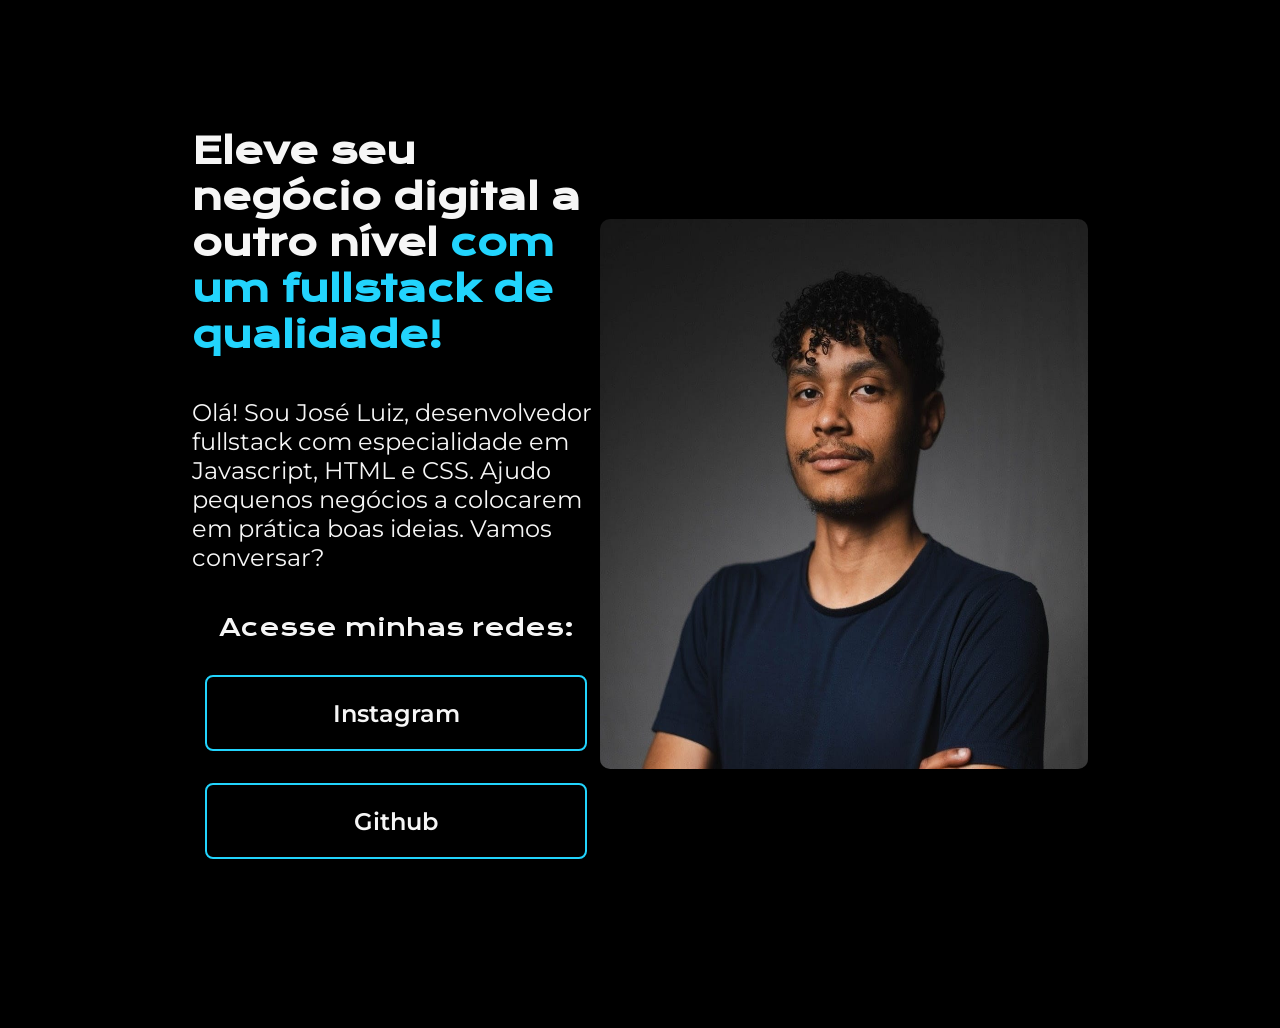
==== index.html @ cce53d2e "feat: estilizando os links" ====
<!DOCTYPE html>
<html lang="pt-br">
<head>
    <meta charset="UTF-8">
    <meta http-equiv="X-UA-Compatible" content="ie=edge">
    <meta name="viewport" content="width=device-width, initial-scale=1.0">
    <title>Portfolio</title>
    <link rel="stylesheet" href="style.css">
</head>
<body>
    <header></header>
    
    <main class="apresentacao">
        <section class="apresentacao__conteudo">
            <h1 class="apresentacao__conteudo__titulo">Eleve seu negócio digital a outro nível <strong class="titulo-destaque">com um fullstack de qualidade!</strong></h1>
            <p class="apresentacao__conteudo__texto">Olá! Sou José Luiz, desenvolvedor fullstack com especialidade em Javascript, HTML e CSS. Ajudo pequenos negócios a colocarem em prática boas ideias. Vamos conversar?</p>
            <div class="apresentacao__links">
                <h2 class="apresentacao__links__subtitulo" >Acesse minhas redes:</h2>
                <a  class="apresentacao__links__links" href="https://instagram.com/joseluizfelisbino">Instagram</a>
                <a class="apresentacao__links__links" href="https://github.com/josefelisbino">Github</a>
            </div>
        </section>
        <img src="foto profissional.png" alt="Foto do José Luiz">
    </main>
    <footer></footer>
</body>
</html>
---- style.css ----
@import url("https://fonts.googleapis.com/css2?family=Krona+One&family=Montserrat:ital,wght@0,100..900;1,100..900&family=Poppins:ital,wght@0,100;0,200;0,300;0,400;0,500;0,600;0,700;0,800;0,900;1,100;1,200;1,300;1,400;1,500;1,600;1,700;1,800;1,900&family=Unbounded:wght@200..900&display=swap");

* {
    margin: 0;
    padding: 0;
}

img {
  width: 488px;
  height: 550px;
  border-radius: 10px;
}

body {
    height: 100vh;
    box-sizing: border-box;
    background-color: black;
    color: #F6F6F6;
}

.titulo-destaque {
    color: #22D4FD;
}

.apresentacao {
    margin: 10% 15%;
    display: flex;
    align-items: center;
    justify-content: space-between;
}

.apresentacao__conteudo {
    width: 615px;
    display: flex;
    flex-direction: column;
    gap: 40px;
}

.apresentacao__conteudo__titulo {
    font-size: 36px;
    font-family: 'Krona One', sans-serif;
}

.apresentacao__conteudo__texto {
    font-size: 24px;
    font-family: 'Montserrat', sans-serif;
}

.apresentacao__links {
    display: flex;
    flex-direction: column;
    justify-content: space-between;
    align-items: center;
    gap: 32px;
}

.apresentacao__links__subtitulo {
    font-weight: 400;
    font-family: 'Krona One', sans-serif;
    font-size: 24px;
}

.apresentacao__links__links {
    border: 2px solid #22D4FD;
    width: 378px;
    text-align: center;
    border-radius: 8px;
    font-size: 24px;
    font-weight: 600;
    padding: 21.5px 0;
    text-decoration: none;
    color: #f6f6f6;
    font-family: 'Montserrat', sans-serif;
}
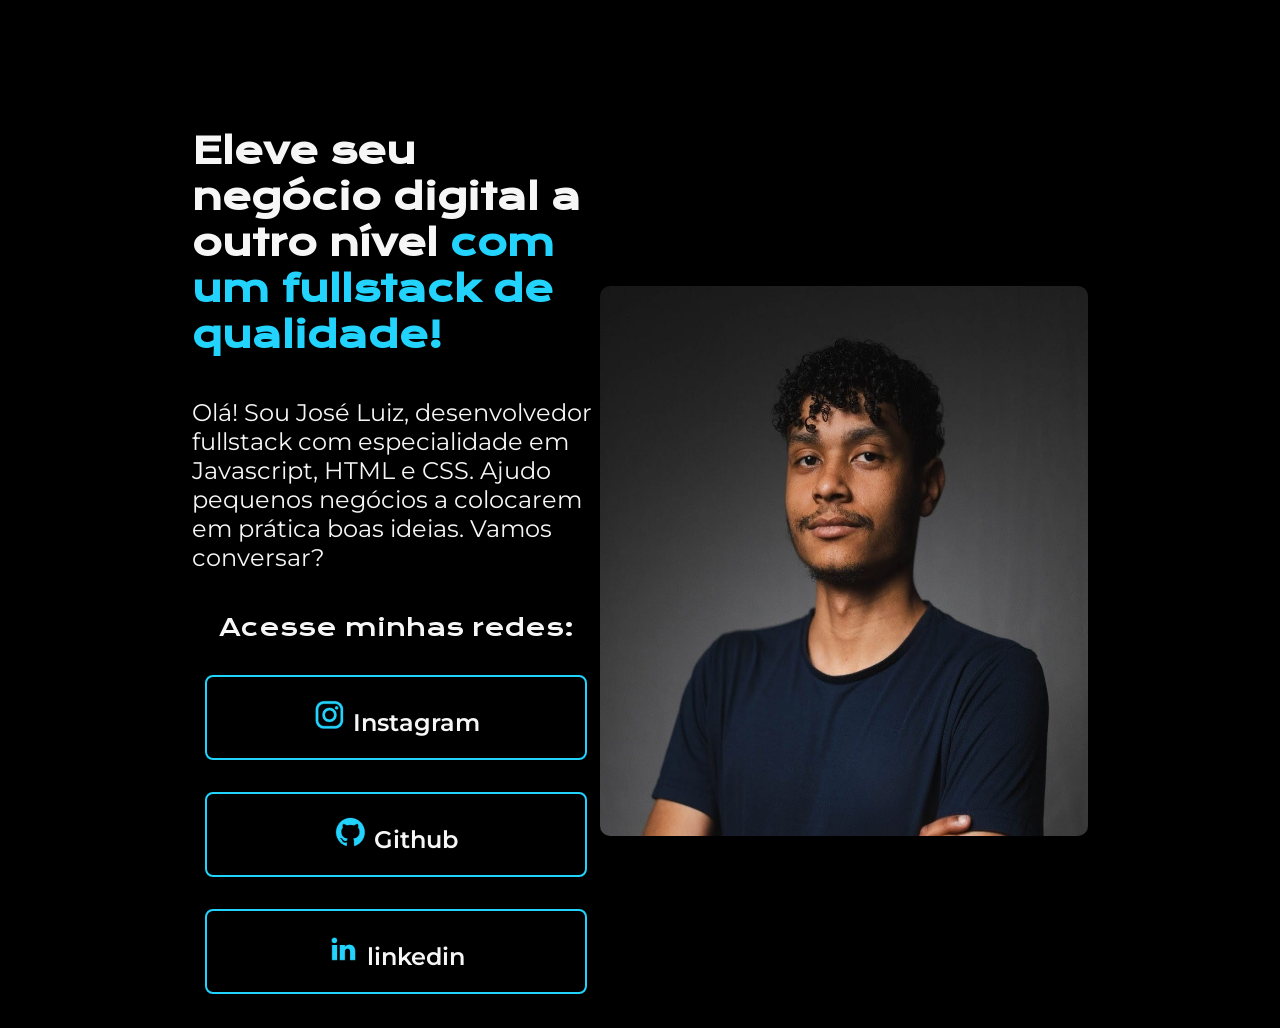
==== commit 04ddd170: "feat: icones de redes social" ====
--- a/index.html
+++ b/index.html
@@ -16,11 +16,21 @@
             <p class="apresentacao__conteudo__texto">Olá! Sou José Luiz, desenvolvedor fullstack com especialidade em Javascript, HTML e CSS. Ajudo pequenos negócios a colocarem em prática boas ideias. Vamos conversar?</p>
             <div class="apresentacao__links">
                 <h2 class="apresentacao__links__subtitulo" >Acesse minhas redes:</h2>
-                <a  class="apresentacao__links__links" href="https://instagram.com/joseluizfelisbino">Instagram</a>
-                <a class="apresentacao__links__links" href="https://github.com/josefelisbino">Github</a>
+                <a  class="apresentacao__links__links" href="https://instagram.com/joseluizfelisbino">
+                   <img src="./assets/instagram.png"> 
+                    Instagram
+                </a>
+                <a class="apresentacao__links__links" href="https://github.com/josefelisbino">
+                    <img src="./assets/github.png">
+                    Github
+                </a>
+                <a class="apresentacao__links__links" href="https://linkedin.com/in/josé-luiz-felisbino">
+                    <img src="./assets/linkedin.png">
+                    linkedin
+                </a>
             </div>
         </section>
-        <img src="foto profissional.png" alt="Foto do José Luiz">
+        <img class="foto-perfil" src="./assets/foto profissional.png" alt="Foto do José Luiz">
     </main>
     <footer></footer>
 </body>
--- a/style.css
+++ b/style.css
@@ -5,7 +5,7 @@
     padding: 0;
 }
 
-img {
+.foto-perfil {
   width: 488px;
   height: 550px;
   border-radius: 10px;
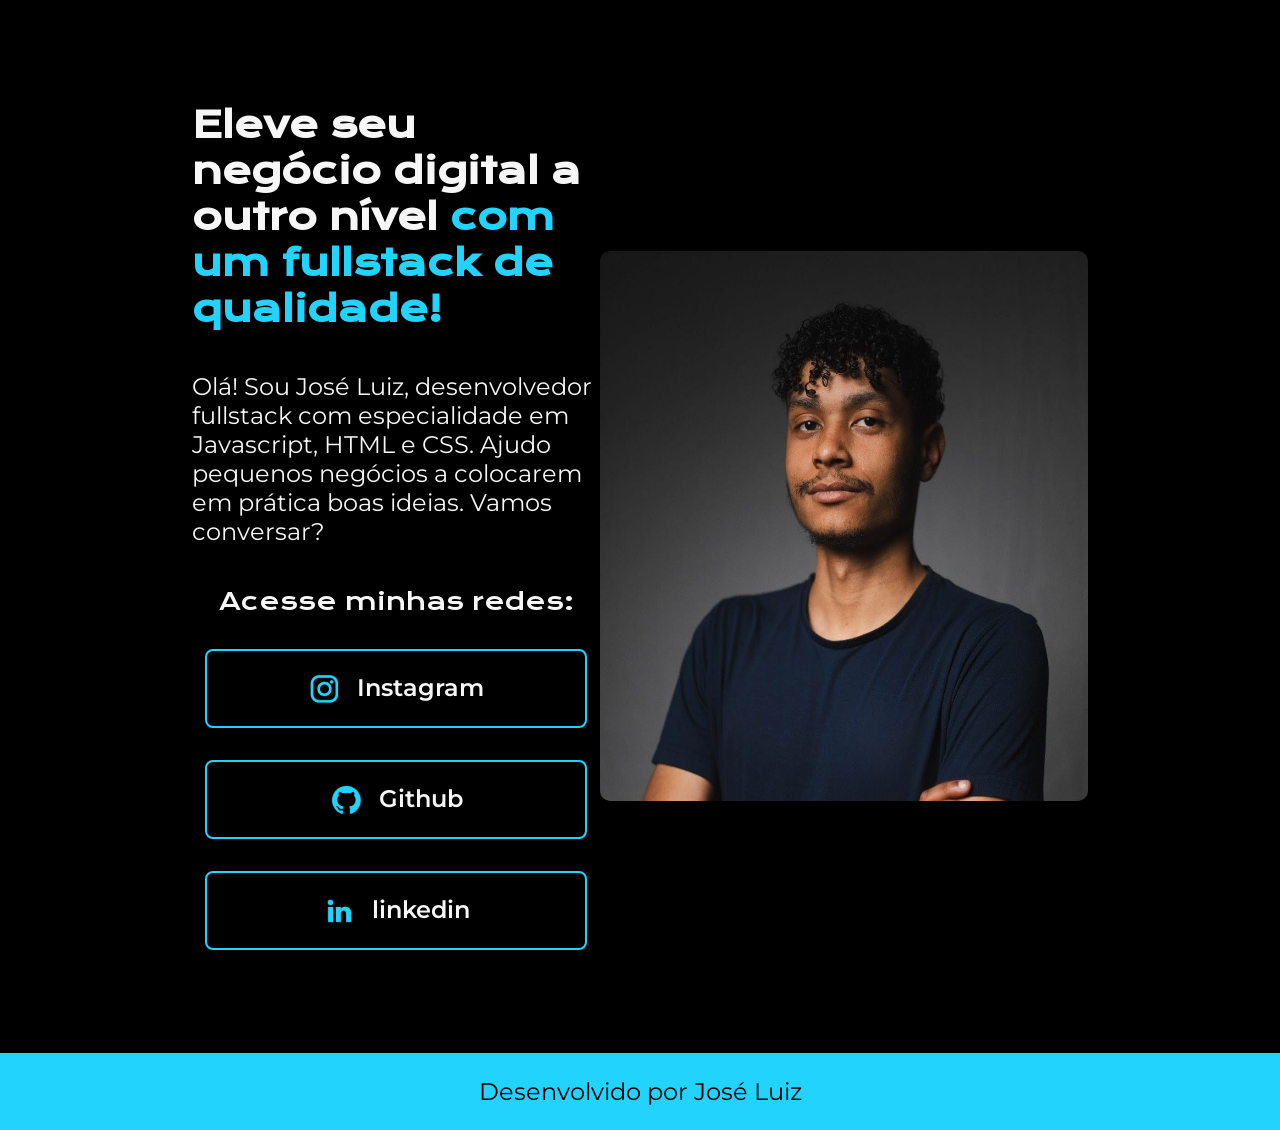
==== commit c0bd08af: "feat: adiciona o footer" ====
--- a/index.html
+++ b/index.html
@@ -32,6 +32,8 @@
         </section>
         <img class="foto-perfil" src="./assets/foto profissional.png" alt="Foto do José Luiz">
     </main>
-    <footer></footer>
+    <footer class="rodape">
+        <p>Desenvolvido por José Luiz</p>
+    </footer>
 </body>
 </html>
--- a/style.css
+++ b/style.css
@@ -12,7 +12,6 @@
 }
 
 body {
-    height: 100vh;
     box-sizing: border-box;
     background-color: black;
     color: #F6F6F6;
@@ -23,7 +22,7 @@
 }
 
 .apresentacao {
-    margin: 10% 15%;
+    padding: 8% 15%;
     display: flex;
     align-items: center;
     justify-content: space-between;
@@ -61,6 +60,9 @@
 }
 
 .apresentacao__links__links {
+    display: flex;
+    justify-content: center;
+    gap: 16px;
     border: 2px solid #22D4FD;
     width: 378px;
     text-align: center;
@@ -71,4 +73,18 @@
     text-decoration: none;
     color: #f6f6f6;
     font-family: 'Montserrat', sans-serif;
+}
+
+.apresentacao__links__links:hover {
+    background-color: #272727;
+}
+
+.rodape {
+    padding: 24px;
+    color: #000000;
+    background-color: #22D4FD;
+    text-align: center;
+    font-family: 'Montserrat', sans-serif;
+    font-size: 24px;
+    font-weight: 400;
 }
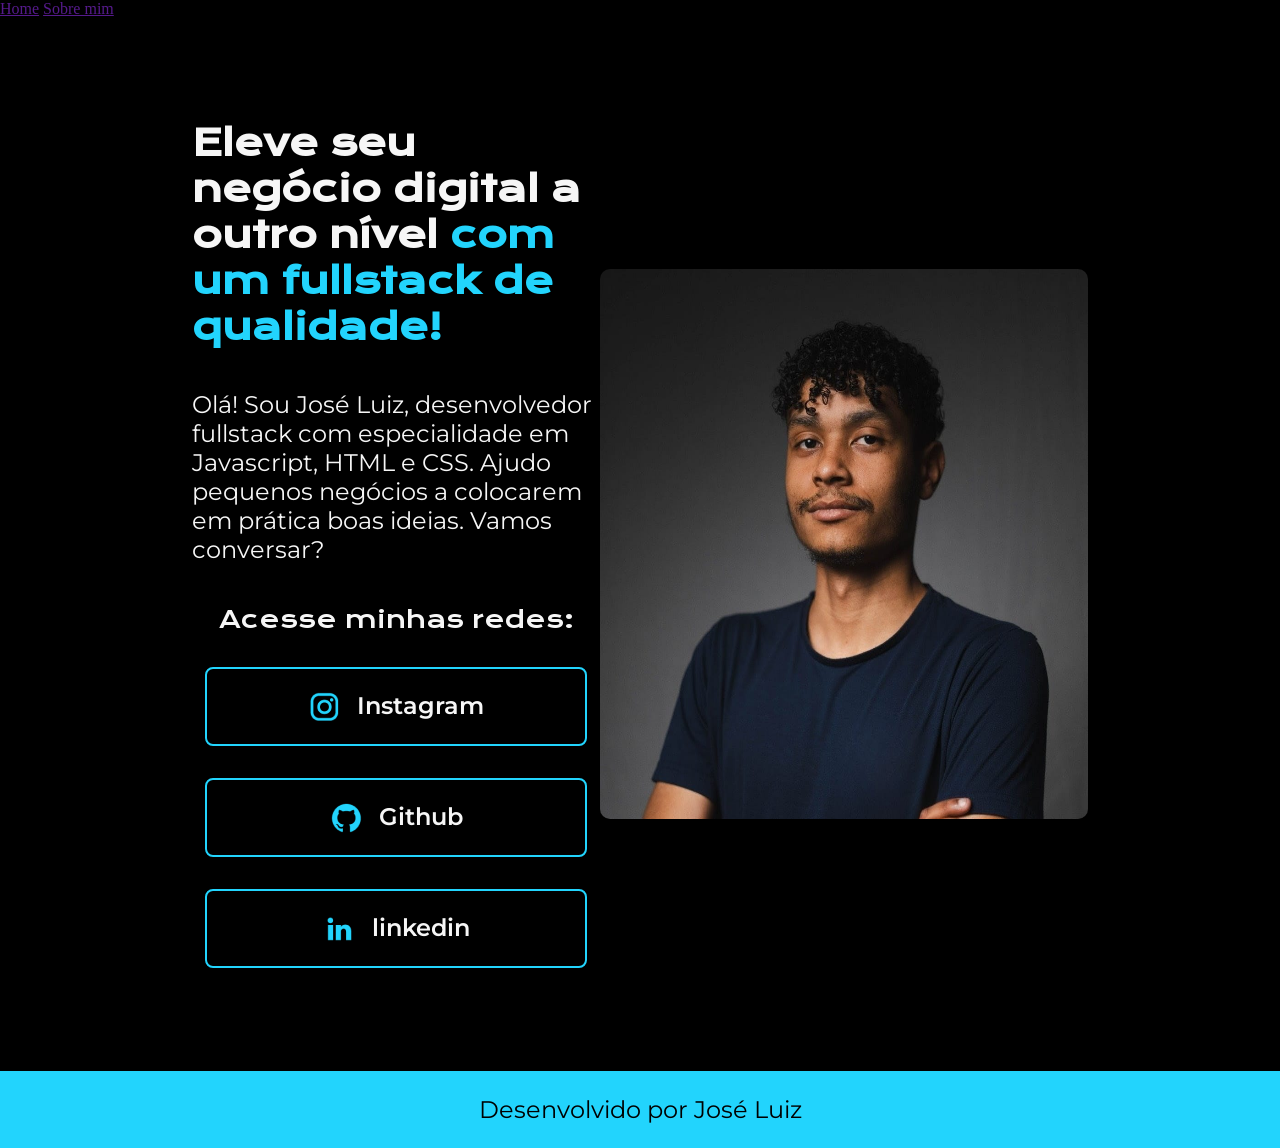
==== commit 94959997: "feat: adiciona cabecalho" ====
--- a/index.html
+++ b/index.html
@@ -8,8 +8,12 @@
     <link rel="stylesheet" href="style.css">
 </head>
 <body>
-    <header></header>
-    
+    <header class="cabecalho">
+        <nav class="cabecalho__menu">
+            <a class="cabecalho__menu__link" href="">Home</a>
+            <a href="">Sobre mim</a>
+        </nav>
+    </header>
     <main class="apresentacao">
         <section class="apresentacao__conteudo">
             <h1 class="apresentacao__conteudo__titulo">Eleve seu negócio digital a outro nível <strong class="titulo-destaque">com um fullstack de qualidade!</strong></h1>
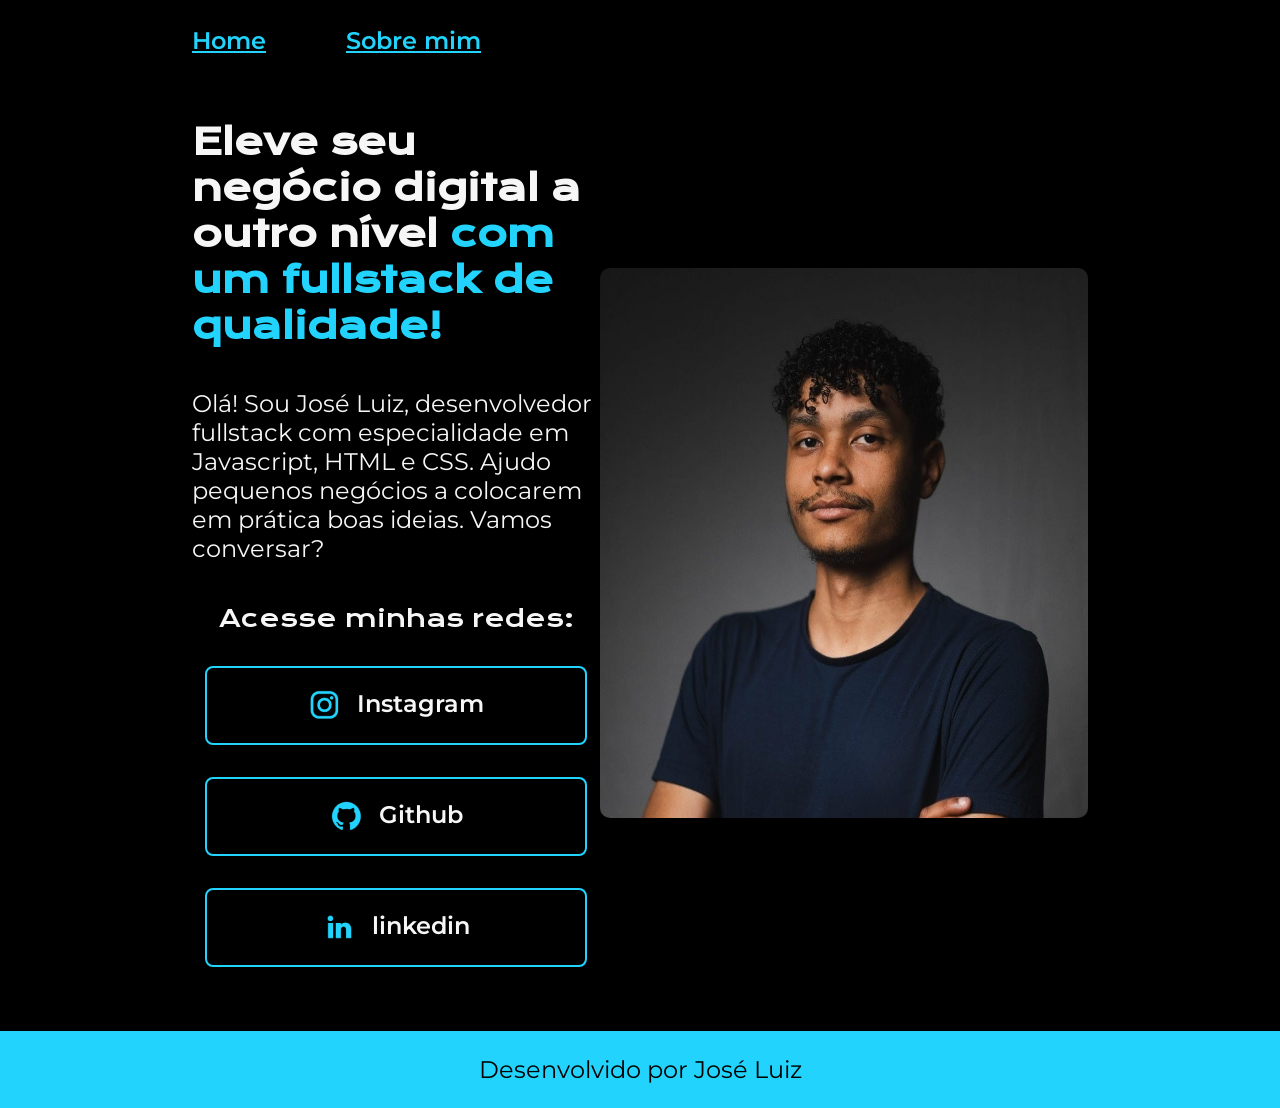
==== commit 2dc094ee: "feat: estiliza cabeçalho" ====
--- a/index.html
+++ b/index.html
@@ -11,7 +11,7 @@
     <header class="cabecalho">
         <nav class="cabecalho__menu">
             <a class="cabecalho__menu__link" href="">Home</a>
-            <a href="">Sobre mim</a>
+            <a class="cabecalho__menu__link" href="">Sobre mim</a>
         </nav>
     </header>
     <main class="apresentacao">
--- a/style.css
+++ b/style.css
@@ -17,12 +17,26 @@
     color: #F6F6F6;
 }
 
-.titulo-destaque {
+.cabecalho {
+    padding: 2% 0 0 15%;
+}
+
+.cabecalho__menu {
+    display: flex;
+    gap: 80px;
+}
+
+.cabecalho__menu__link {
+    font-family: 'Montserrat', sans-serif;
+    font-size: 24px;
+    font-weight: 600;
     color: #22D4FD;
 }
 
+
+
 .apresentacao {
-    padding: 8% 15%;
+    padding: 5% 15%;
     display: flex;
     align-items: center;
     justify-content: space-between;
@@ -38,6 +52,10 @@
 .apresentacao__conteudo__titulo {
     font-size: 36px;
     font-family: 'Krona One', sans-serif;
+}
+
+.titulo-destaque {
+    color: #22D4FD;
 }
 
 .apresentacao__conteudo__texto {
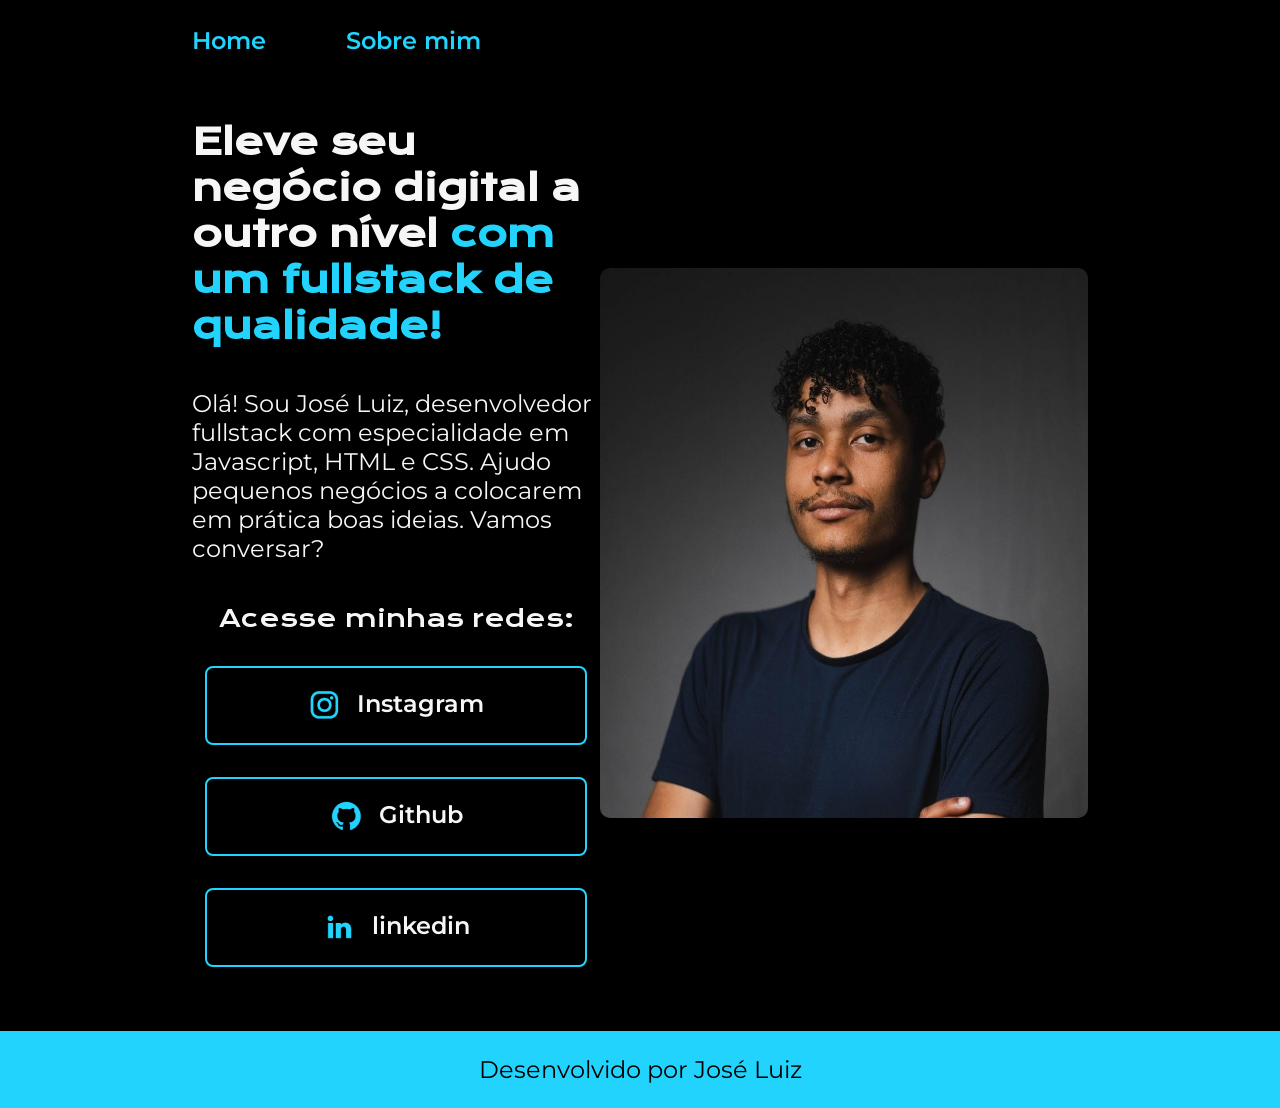
==== commit 0f673c3e: "feat: adiciona navegação entre paginas" ====
--- a/index.html
+++ b/index.html
@@ -5,13 +5,13 @@
     <meta http-equiv="X-UA-Compatible" content="ie=edge">
     <meta name="viewport" content="width=device-width, initial-scale=1.0">
     <title>Portfolio</title>
-    <link rel="stylesheet" href="style.css">
+    <link rel="stylesheet" href="./styles/style.css">
 </head>
 <body>
     <header class="cabecalho">
         <nav class="cabecalho__menu">
-            <a class="cabecalho__menu__link" href="">Home</a>
-            <a class="cabecalho__menu__link" href="">Sobre mim</a>
+            <a class="cabecalho__menu__link" href="index.html">Home</a>
+            <a class="cabecalho__menu__link" href="about.html">Sobre mim</a>
         </nav>
     </header>
     <main class="apresentacao">
--- a/styles/style.css
+++ b/styles/style.css
@@ -0,0 +1,109 @@
+@import url("https://fonts.googleapis.com/css2?family=Krona+One&family=Montserrat:ital,wght@0,100..900;1,100..900&family=Poppins:ital,wght@0,100;0,200;0,300;0,400;0,500;0,600;0,700;0,800;0,900;1,100;1,200;1,300;1,400;1,500;1,600;1,700;1,800;1,900&family=Unbounded:wght@200..900&display=swap");
+
+* {
+    margin: 0;
+    padding: 0;
+}
+
+.foto-perfil {
+  width: 488px;
+  height: 550px;
+  border-radius: 10px;
+}
+
+body {
+    box-sizing: border-box;
+    background-color: black;
+    color: #F6F6F6;
+}
+
+.cabecalho {
+    padding: 2% 0 0 15%;
+}
+
+.cabecalho__menu {
+    display: flex;
+    gap: 80px;
+}
+
+.cabecalho__menu__link {
+    font-family: 'Montserrat', sans-serif;
+    font-size: 24px;
+    font-weight: 600;
+    color: #22D4FD;
+    text-decoration: none;
+}
+
+
+
+.apresentacao {
+    padding: 5% 15%;
+    display: flex;
+    align-items: center;
+    justify-content: space-between;
+}
+
+.apresentacao__conteudo {
+    width: 615px;
+    display: flex;
+    flex-direction: column;
+    gap: 40px;
+}
+
+.apresentacao__conteudo__titulo {
+    font-size: 36px;
+    font-family: 'Krona One', sans-serif;
+}
+
+.titulo-destaque {
+    color: #22D4FD;
+}
+
+.apresentacao__conteudo__texto {
+    font-size: 24px;
+    font-family: 'Montserrat', sans-serif;
+}
+
+.apresentacao__links {
+    display: flex;
+    flex-direction: column;
+    justify-content: space-between;
+    align-items: center;
+    gap: 32px;
+}
+
+.apresentacao__links__subtitulo {
+    font-weight: 400;
+    font-family: 'Krona One', sans-serif;
+    font-size: 24px;
+}
+
+.apresentacao__links__links {
+    display: flex;
+    justify-content: center;
+    gap: 16px;
+    border: 2px solid #22D4FD;
+    width: 378px;
+    text-align: center;
+    border-radius: 8px;
+    font-size: 24px;
+    font-weight: 600;
+    padding: 21.5px 0;
+    text-decoration: none;
+    color: #f6f6f6;
+    font-family: 'Montserrat', sans-serif;
+}
+
+.apresentacao__links__links:hover {
+    background-color: #272727;
+}
+
+.rodape {
+    padding: 24px;
+    color: #000000;
+    background-color: #22D4FD;
+    text-align: center;
+    font-family: 'Montserrat', sans-serif;
+    font-size: 24px;
+    font-weight: 400;
+}
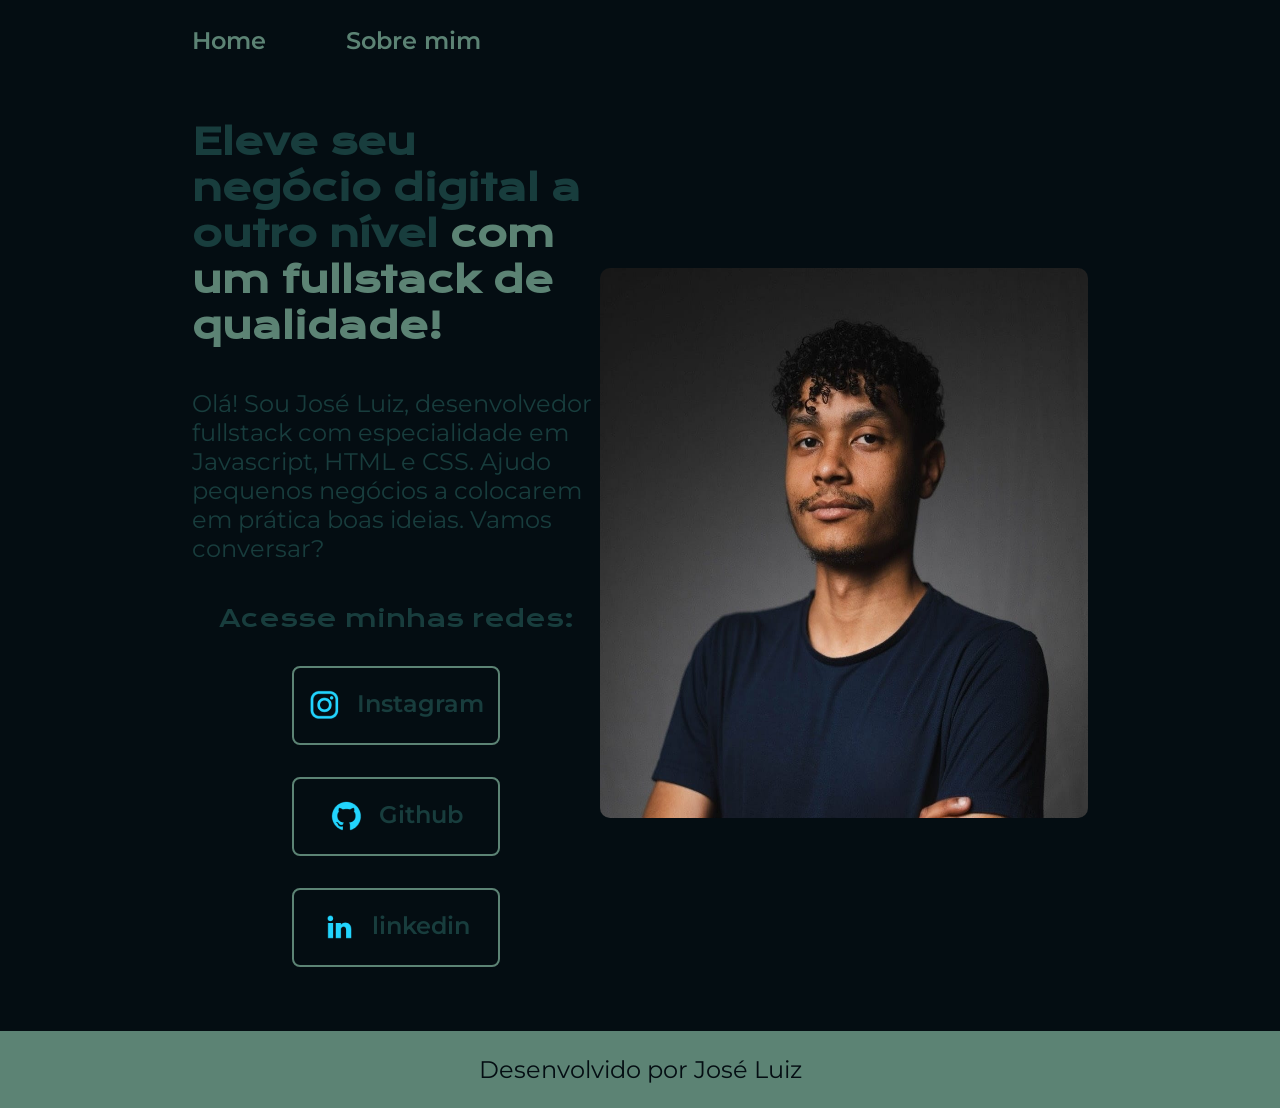
==== commit d00bf708: "feat: convertendo a unidade de medida para porcentagem" ====
--- a/index.html
+++ b/index.html
@@ -20,15 +20,15 @@
             <p class="apresentacao__conteudo__texto">Olá! Sou José Luiz, desenvolvedor fullstack com especialidade em Javascript, HTML e CSS. Ajudo pequenos negócios a colocarem em prática boas ideias. Vamos conversar?</p>
             <div class="apresentacao__links">
                 <h2 class="apresentacao__links__subtitulo" >Acesse minhas redes:</h2>
-                <a  class="apresentacao__links__links" href="https://instagram.com/joseluizfelisbino">
+                <a  class="apresentacao__links__navegacao" href="https://instagram.com/joseluizfelisbino">
                    <img src="./assets/instagram.png"> 
                     Instagram
                 </a>
-                <a class="apresentacao__links__links" href="https://github.com/josefelisbino">
+                <a class="apresentacao__links__navegacao" href="https://github.com/josefelisbino">
                     <img src="./assets/github.png">
                     Github
                 </a>
-                <a class="apresentacao__links__links" href="https://linkedin.com/in/josé-luiz-felisbino">
+                <a class="apresentacao__links__navegacao" href="https://linkedin.com/in/josé-luiz-felisbino">
                     <img src="./assets/linkedin.png">
                     linkedin
                 </a>
--- a/styles/style.css
+++ b/styles/style.css
@@ -1,4 +1,14 @@
 @import url("https://fonts.googleapis.com/css2?family=Krona+One&family=Montserrat:ital,wght@0,100..900;1,100..900&family=Poppins:ital,wght@0,100;0,200;0,300;0,400;0,500;0,600;0,700;0,800;0,900;1,100;1,200;1,300;1,400;1,500;1,600;1,700;1,800;1,900&family=Unbounded:wght@200..900&display=swap");
+
+:root {
+    --cor-primaria: #040D12;
+    --cor-segundaria: #183D3D;
+    --cor-terciaria: #5C8374;
+    --cor-hover: #93B1A6;
+
+    --font-primaria: 'Krona One', sans-serif;
+    --font-segundaria: 'Montserrat', sans-serif;
+}
 
 * {
     margin: 0;
@@ -13,8 +23,8 @@
 
 body {
     box-sizing: border-box;
-    background-color: black;
-    color: #F6F6F6;
+    background-color: var(--cor-primaria);
+    color: var(--cor-segundaria)
 }
 
 .cabecalho {
@@ -27,10 +37,10 @@
 }
 
 .cabecalho__menu__link {
-    font-family: 'Montserrat', sans-serif;
-    font-size: 24px;
+    font-family: var(--font-segundaria);
+    font-size: 1.5rem;
     font-weight: 600;
-    color: #22D4FD;
+    color: var(--cor-terciaria);
     text-decoration: none;
 }
 
@@ -44,24 +54,24 @@
 }
 
 .apresentacao__conteudo {
-    width: 615px;
+    width: 50%;
     display: flex;
     flex-direction: column;
     gap: 40px;
 }
 
 .apresentacao__conteudo__titulo {
-    font-size: 36px;
-    font-family: 'Krona One', sans-serif;
+    font-size: 2.25rem;
+    font-family: var(--font-primaria);
 }
 
 .titulo-destaque {
-    color: #22D4FD;
+    color: var(--cor-terciaria);
 }
 
 .apresentacao__conteudo__texto {
-    font-size: 24px;
-    font-family: 'Montserrat', sans-serif;
+    font-size: 1.5rem;
+    font-family: var(--font-segundaria);
 }
 
 .apresentacao__links {
@@ -74,36 +84,36 @@
 
 .apresentacao__links__subtitulo {
     font-weight: 400;
-    font-family: 'Krona One', sans-serif;
-    font-size: 24px;
+    font-family: var(--font-primaria);
+    font-size: 1.5rem;
 }
 
-.apresentacao__links__links {
+.apresentacao__links__navegacao {
     display: flex;
     justify-content: center;
     gap: 16px;
-    border: 2px solid #22D4FD;
-    width: 378px;
+    border: 2px solid var(--cor-terciaria);
+    width: 50%;
     text-align: center;
     border-radius: 8px;
-    font-size: 24px;
+    font-size: 1.5rem;
     font-weight: 600;
     padding: 21.5px 0;
     text-decoration: none;
-    color: #f6f6f6;
-    font-family: 'Montserrat', sans-serif;
+    color: var(--cor-segundaria);
+    font-family: var(--font-segundaria)
 }
 
-.apresentacao__links__links:hover {
-    background-color: #272727;
+.apresentacao__links__navegacao:hover {
+    background-color: var(--cor-hover);
 }
 
 .rodape {
     padding: 24px;
-    color: #000000;
-    background-color: #22D4FD;
+    color: var(--cor-primaria);
+    background-color: var(--cor-terciaria);
     text-align: center;
-    font-family: 'Montserrat', sans-serif;
+    font-family: var(--font-segundaria);
     font-size: 24px;
     font-weight: 400;
 }
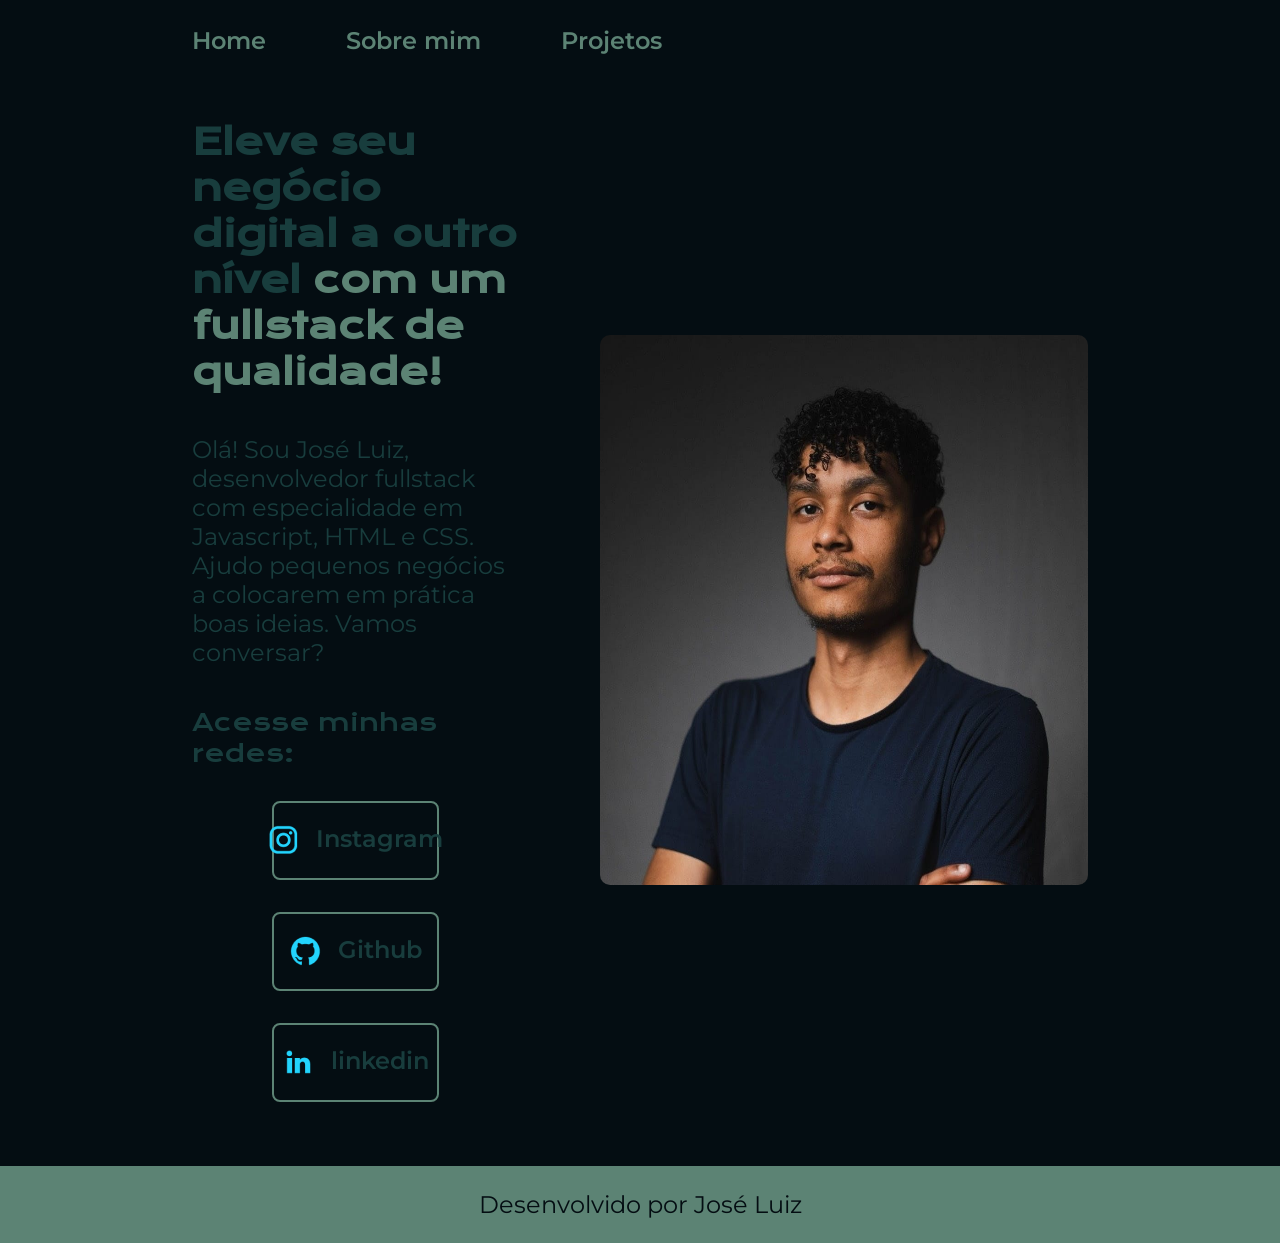
==== commit 8afabfe8: "feat: adiciona projeto do formulario" ====
--- a/index.html
+++ b/index.html
@@ -12,6 +12,7 @@
         <nav class="cabecalho__menu">
             <a class="cabecalho__menu__link" href="index.html">Home</a>
             <a class="cabecalho__menu__link" href="about.html">Sobre mim</a>
+            <a class="cabecalho__menu__link" href="projetos.html">Projetos</a>
         </nav>
     </header>
     <main class="apresentacao">
--- a/styles/style.css
+++ b/styles/style.css
@@ -1,4 +1,6 @@
+@import url(./card.css);
 @import url("https://fonts.googleapis.com/css2?family=Krona+One&family=Montserrat:ital,wght@0,100..900;1,100..900&family=Poppins:ital,wght@0,100;0,200;0,300;0,400;0,500;0,600;0,700;0,800;0,900;1,100;1,200;1,300;1,400;1,500;1,600;1,700;1,800;1,900&family=Unbounded:wght@200..900&display=swap");
+
 
 :root {
     --cor-primaria: #040D12;
@@ -51,6 +53,7 @@
     display: flex;
     align-items: center;
     justify-content: space-between;
+    gap: 82px;
 }
 
 .apresentacao__conteudo {
@@ -116,4 +119,24 @@
     font-family: var(--font-segundaria);
     font-size: 24px;
     font-weight: 400;
+}
+
+@media (max-width: 1200px) {
+
+    .cabecalho {
+        padding: 10%;
+    }
+
+    .cabecalho__menu {
+        justify-content: center;
+    }
+
+    .apresentacao {
+        flex-direction: column-reverse;
+        padding: 5%;
+    }
+
+    .apresentacao__conteudo {
+        width: auto;
+    }
 }
